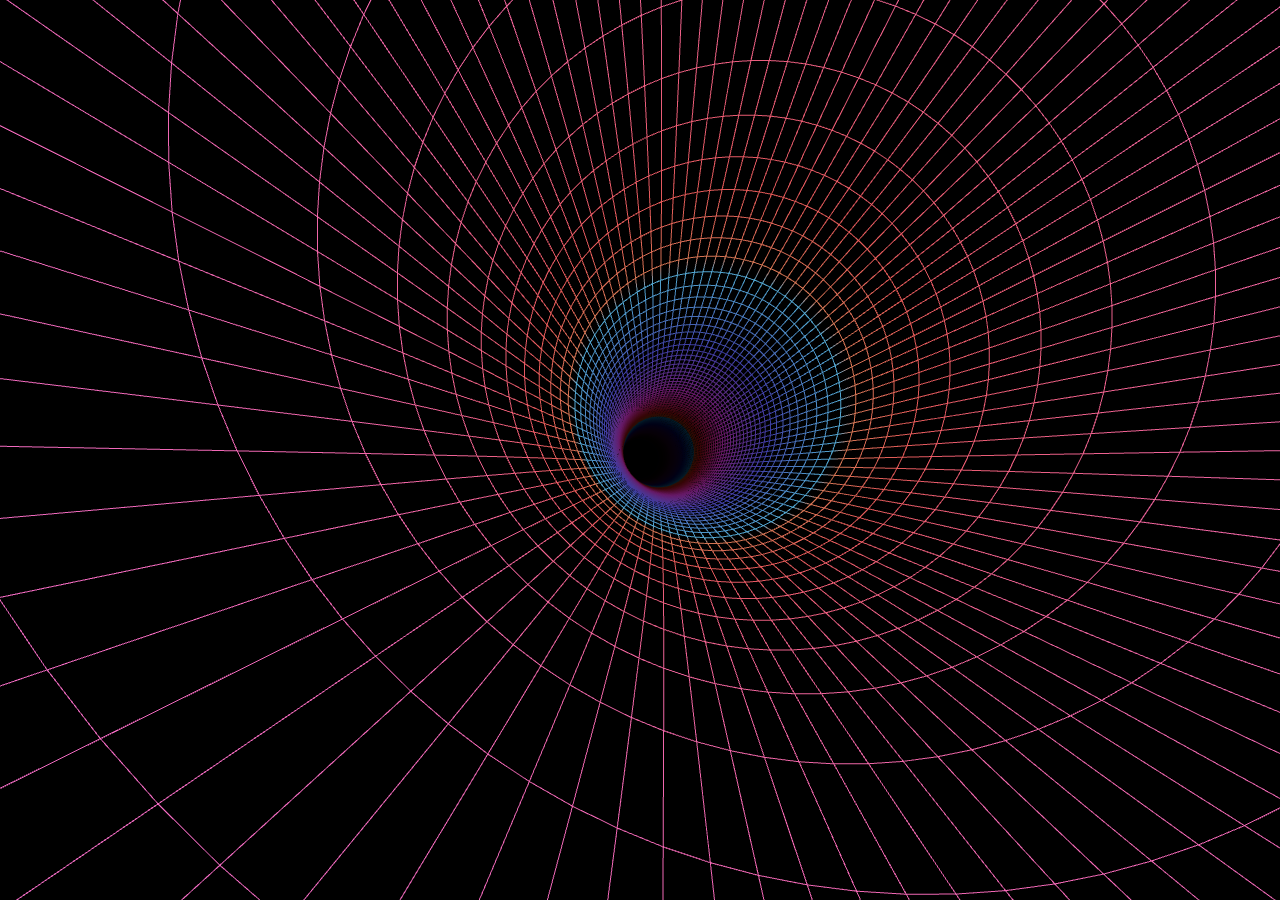
==== index.html @ 1f3a7235 "fix: camera stays centered in tube + tube becomes roller coaster Changes: - Camera stays at center (" ====
<!DOCTYPE html>
<html lang="pt-BR">
<head>
  <meta charset="UTF-8">
  <meta name="viewport" content="width=device-width, initial-scale=1.0">
  <title>Wormhole</title>
  <style>
    * { margin: 0; padding: 0; box-sizing: border-box; }
    html, body {
      width: 100%;
      height: 100%;
      background: #000;
      overflow: hidden;
    }
    canvas { display: block; }
  </style>
</head>
<body>
  <script src="three.min.js"></script>
  <script>
    const scene = new THREE.Scene();
    scene.fog = new THREE.FogExp2(0x000000, 0.015);

    const camera = new THREE.PerspectiveCamera(85, window.innerWidth / window.innerHeight, 0.1, 1000);
    const renderer = new THREE.WebGLRenderer({
      antialias: true,
      precision: 'highp',
      powerPreference: 'high-performance'
    });
    renderer.setPixelRatio(window.devicePixelRatio);
    renderer.setSize(window.innerWidth, window.innerHeight);
    renderer.setClearColor(0x000000);
    renderer.shadowMap.enabled = true;
    document.body.appendChild(renderer.domElement);

    // ---------- tunnel mesh with distortion ----------
    const RINGS = 140;
    const SEG = 96;
    const SPACING = 1.8;
    const RADIUS = 6.5;

    const positions = [];
    const colors = [];
    const originalPositions = [];
    const color = new THREE.Color();

    for (let i = 0; i < RINGS; i++) {
      const z = -i * SPACING;

      // Curvas sinuosas muito mais agressivas - tobogã real!
      const mainCurveX = Math.sin(i * 0.08) * 6 + Math.sin(i * 0.02) * 4;
      const mainCurveY = Math.cos(i * 0.06) * 5 + Math.sin(i * 0.03) * 4 + Math.cos(i * 0.01) * 3;

      // Loops - oscilações rápidas para criar efeito de looping
      const loopX = Math.sin(i * 0.15) * 2;
      const loopY = Math.cos(i * 0.12) * 2;

      for (let j = 0; j < SEG; j++) {
        const a = (j / SEG) * Math.PI * 2;
        const x = Math.cos(a) * RADIUS + mainCurveX + loopX;
        const y = Math.sin(a) * RADIUS + mainCurveY + loopY;
        positions.push(x, y, z);
        originalPositions.push(x, y, z);

        // Cores mais vibrantes e psicadélicas
        const t = i / RINGS;
        const hue = 0.5 + t * 0.4;
        const sat = 1.2;
        const light = 0.3 + (1 - t) * 0.5;
        color.setHSL(hue % 1, Math.min(1, sat), light);
        colors.push(color.r, color.g, color.b);
      }
    }

    const idx = [];
    for (let i = 0; i < RINGS; i++) {
      for (let j = 0; j < SEG; j++) {
        const cur = i * SEG + j;
        const nextJ = i * SEG + (j + 1) % SEG;
        idx.push(cur, nextJ);
        if (i < RINGS - 1) idx.push(cur, cur + SEG);
      }
    }

    const geo = new THREE.BufferGeometry();
    geo.setAttribute('position', new THREE.Float32BufferAttribute(positions, 3));
    geo.setAttribute('color', new THREE.Float32BufferAttribute(colors, 3));
    geo.setIndex(idx);

    const mat = new THREE.LineBasicMaterial({
      vertexColors: true,
      transparent: true,
      opacity: 0.95,
      linewidth: 1.5,
      fog: true
    });
    const tunnel = new THREE.LineSegments(geo, mat);
    scene.add(tunnel);

    // ---------- color wave + distortion animation ----------
    let colorWaveOffset = 0;
    let distortionAmount = 0;
    let targetDistortionAmount = 0;
    let lastMovementTime = Date.now();
    const DISTORTION_DECAY_DURATION = 500; // ms

    function updateTunnelEffects() {
      const pos_arr = geo.attributes.position.array;
      const colors_arr = geo.attributes.color.array;

      for (let i = 0; i < RINGS; i++) {
        const z = -i * SPACING;
        const depth = i / RINGS;

        // Onda de cor psicadélica
        const hueShift = (depth + colorWaveOffset * 0.5 + i * 0.02) % 1;

        // Distorção suave do túnel
        const distortionFreq = 4;
        const distortWave = Math.sin(i * 0.08 + distortionAmount * 2) * distortionAmount;

        for (let j = 0; j < SEG; j++) {
          const vertexIdx = (i * SEG + j) * 3;

          // Aplicar distorção à posição
          const angle = (j / SEG) * Math.PI * 2;
          const radiusScale = 1 + distortWave * Math.sin(angle * distortionFreq);

          const dx = Math.cos(angle) * RADIUS * radiusScale;
          const dy = Math.sin(angle) * RADIUS * radiusScale;

          // Atualizar posição com distorção
          pos_arr[vertexIdx] = dx + Math.sin(i * 0.03) * 4;
          pos_arr[vertexIdx + 1] = dy + Math.cos(i * 0.025) * 3;
          pos_arr[vertexIdx + 2] = z;

          // Cores psicadélicas dinâmicas
          const hue = (0.55 + hueShift * 0.5) % 1;
          const saturation = 1.0 + Math.sin(i * 0.1 + colorWaveOffset) * 0.2;
          const lightness = 0.25 + (1 - depth) * 0.55 + Math.sin(colorWaveOffset * 2) * 0.1;

          const c = new THREE.Color().setHSL(hue, Math.min(1, saturation), Math.min(1, lightness));
          colors_arr[vertexIdx] = c.r;
          colors_arr[vertexIdx + 1] = c.g;
          colors_arr[vertexIdx + 2] = c.b;
        }
      }
      geo.attributes.position.needsUpdate = true;
      geo.attributes.color.needsUpdate = true;
    }

    // ---------- touch/mouse input para distorção ----------
    let isInteracting = false;
    let lastInteractionTime = 0;

    function triggerDistortion(intensity = 0.8) {
      targetDistortionAmount = Math.min(1, intensity);
      lastMovementTime = Date.now();
    }

    // Mouse
    renderer.domElement.addEventListener('mousedown', () => {
      isInteracting = true;
      triggerDistortion(0.7);
    });

    renderer.domElement.addEventListener('mousemove', (e) => {
      if (!isInteracting) return;
      triggerDistortion(0.8);
    });

    renderer.domElement.addEventListener('mouseup', () => {
      isInteracting = false;
    });

    renderer.domElement.addEventListener('mouseleave', () => {
      isInteracting = false;
    });

    // Touch
    renderer.domElement.addEventListener('touchstart', (e) => {
      isInteracting = true;
      triggerDistortion(0.7);
    }, { passive: true });

    renderer.domElement.addEventListener('touchmove', (e) => {
      if (!isInteracting) return;
      triggerDistortion(0.8);
    }, { passive: true });

    renderer.domElement.addEventListener('touchend', () => {
      isInteracting = false;
    }, { passive: true });

    renderer.domElement.addEventListener('touchcancel', () => {
      isInteracting = false;
    }, { passive: true });

    // ---------- giroscópio ----------
    let gyroX = 0, gyroY = 0;
    const gyroSmoothing = 0.08;

    if (window.DeviceOrientationEvent) {
      window.addEventListener('deviceorientation', (e) => {
        const beta = e.beta || 0;
        const gamma = e.gamma || 0;

        gyroY = gyroY * (1 - gyroSmoothing) + (gamma / 5) * gyroSmoothing;
        gyroX = gyroX * (1 - gyroSmoothing) + (beta / 5) * gyroSmoothing;

        gyroX = Math.max(-8, Math.min(8, gyroX));
        gyroY = Math.max(-8, Math.min(8, gyroY));
      }, true);
    }

    window.addEventListener('resize', () => {
      camera.aspect = window.innerWidth / window.innerHeight;
      camera.updateProjectionMatrix();
      renderer.setSize(window.innerWidth, window.innerHeight);
    });

    // ---------- animation loop @ 60fps ----------
    const SPEED = 1.2; // velocidade rápida de voo (tobogã)

    function animate() {
      requestAnimationFrame(animate);

      // Câmera voa reto pelo túnel, mantendo posição central
      // com leve influência do giroscópio
      camera.position.x = gyroY * 0.3;
      camera.position.y = gyroX * 0.3;
      camera.position.z -= SPEED; // voa para frente rapidamente

      // Wrap da câmera quando passa pelo fim do túnel
      if (camera.position.z <= -RINGS * SPACING) {
        camera.position.z += RINGS * SPACING;
      }

      // Olhar para frente no túnel
      camera.lookAt(0, 0, camera.position.z - 15);

      // Rotação do túnel (acompanha o movimento)
      tunnel.rotation.z += 0.003;

      // Animação contínua de cores
      const baseWave = Math.sin(performance.now() * 0.0003) * 0.1;
      colorWaveOffset = baseWave;

      // Animação de distorção: interpolação suave para voltar ao normal
      const now = Date.now();
      const timeSinceMovement = now - lastMovementTime;

      if (timeSinceMovement < DISTORTION_DECAY_DURATION) {
        // Ainda está no período de decay - interpolar com easing cubic
        const progress = timeSinceMovement / DISTORTION_DECAY_DURATION;
        const easing = 1 - Math.pow(1 - progress, 3); // cubic ease-out
        distortionAmount = targetDistortionAmount * (1 - easing);
      } else {
        // Além do decay time - manter em 0
        distortionAmount = 0;
      }

      updateTunnelEffects();

      renderer.render(scene, camera);
    }

    animate();
  </script>
</body>
</html>
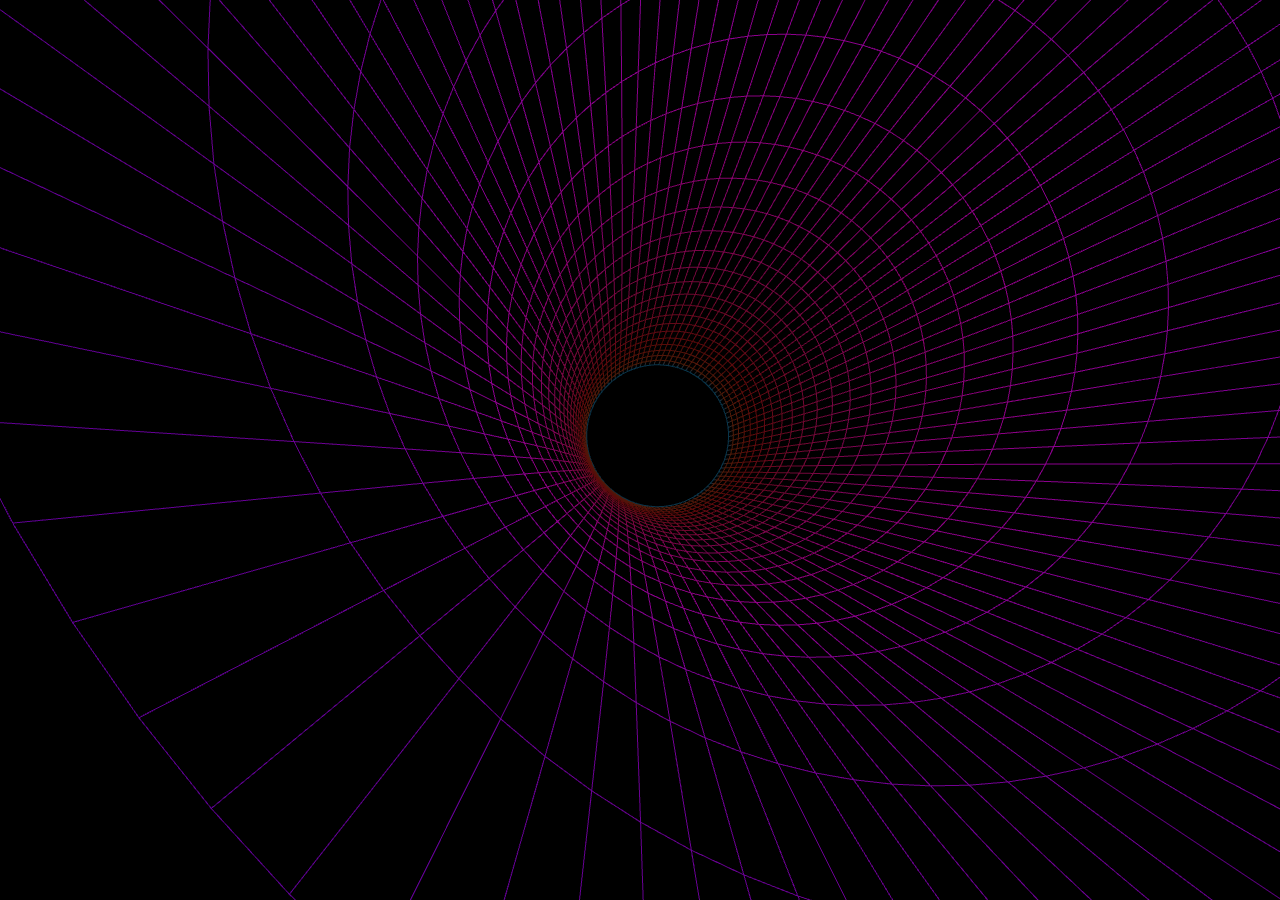
==== commit c03daa9a: "fix: seamless infinite tunnel with smooth wrapping - Increased RINGS from 140 to 300 for longer cont" ====
--- a/index.html
+++ b/index.html
@@ -34,7 +34,7 @@
     document.body.appendChild(renderer.domElement);
 
     // ---------- tunnel mesh with distortion ----------
-    const RINGS = 140;
+    const RINGS = 300; // aumentado para seamless
     const SEG = 96;
     const SPACING = 1.8;
     const RADIUS = 6.5;
@@ -221,6 +221,7 @@
 
     // ---------- animation loop @ 60fps ----------
     const SPEED = 1.2; // velocidade rápida de voo (tobogã)
+    let cameraZGlobal = 0; // posição global para tracking contínuo
 
     function animate() {
       requestAnimationFrame(animate);
@@ -229,12 +230,14 @@
       // com leve influência do giroscópio
       camera.position.x = gyroY * 0.3;
       camera.position.y = gyroX * 0.3;
-      camera.position.z -= SPEED; // voa para frente rapidamente
-
-      // Wrap da câmera quando passa pelo fim do túnel
-      if (camera.position.z <= -RINGS * SPACING) {
-        camera.position.z += RINGS * SPACING;
-      }
+
+      // Avançar continuamente
+      cameraZGlobal -= SPEED;
+
+      // Posição local da câmera dentro do túnel (wraps infinitamente)
+      const wrapDistance = RINGS * SPACING;
+      const localZ = ((cameraZGlobal % wrapDistance) + wrapDistance) % wrapDistance;
+      camera.position.z = -localZ;
 
       // Olhar para frente no túnel
       camera.lookAt(0, 0, camera.position.z - 15);
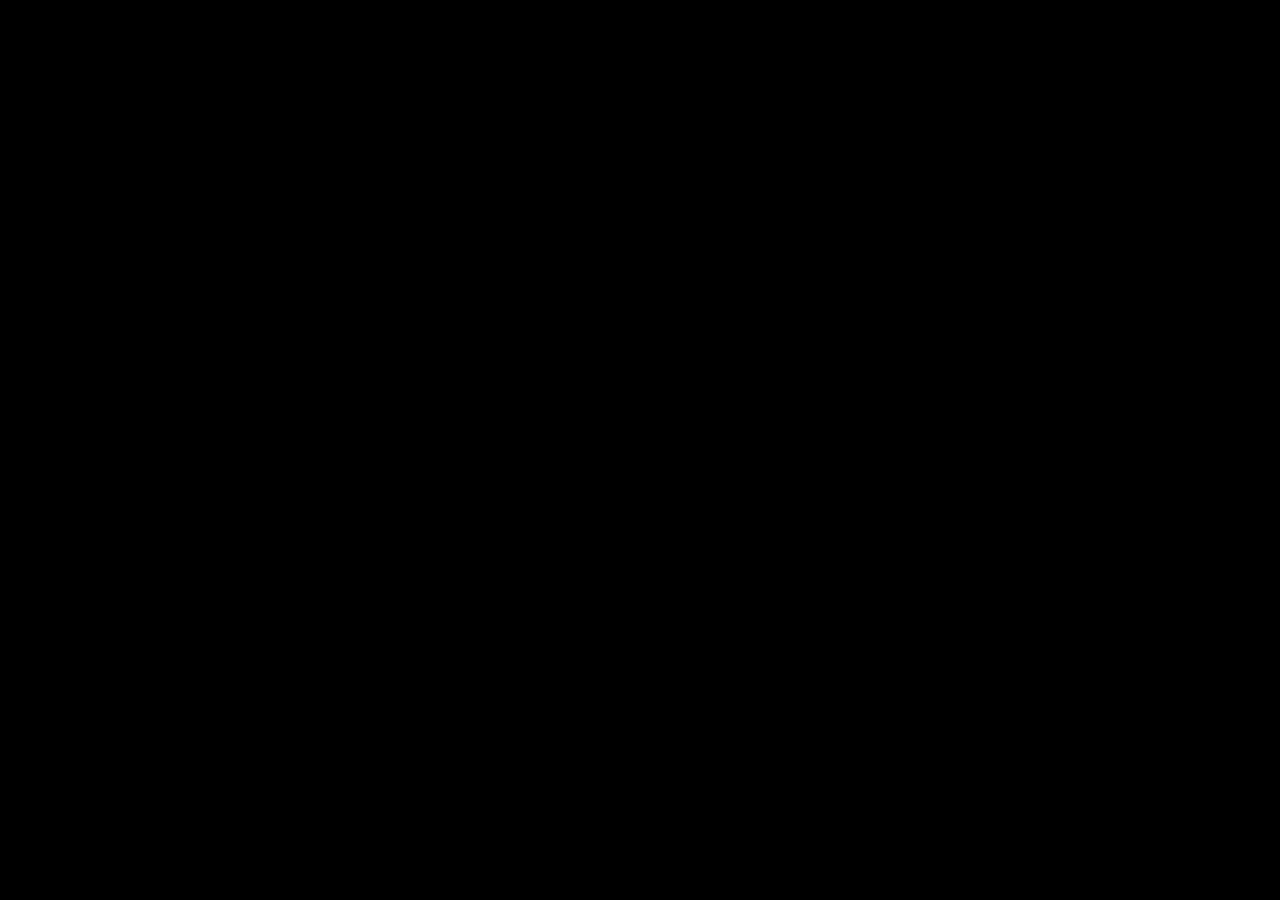
==== commit 70be2c90: "feat: infinite tunnel with sliding window geometry update - Replaced static geometry with dynamic sl" ====
--- a/index.html
+++ b/index.html
@@ -33,52 +33,60 @@
     renderer.shadowMap.enabled = true;
     document.body.appendChild(renderer.domElement);
 
-    // ---------- tunnel mesh with distortion ----------
-    const RINGS = 300; // aumentado para seamless
+    // ---------- tunnel mesh with sliding window ----------
+    const VISIBLE_RINGS = 100; // quantos anéis manter visíveis
     const SEG = 96;
     const SPACING = 1.8;
     const RADIUS = 6.5;
 
     const positions = [];
     const colors = [];
-    const originalPositions = [];
     const color = new THREE.Color();
 
-    for (let i = 0; i < RINGS; i++) {
-      const z = -i * SPACING;
-
-      // Curvas sinuosas muito mais agressivas - tobogã real!
-      const mainCurveX = Math.sin(i * 0.08) * 6 + Math.sin(i * 0.02) * 4;
-      const mainCurveY = Math.cos(i * 0.06) * 5 + Math.sin(i * 0.03) * 4 + Math.cos(i * 0.01) * 3;
-
-      // Loops - oscilações rápidas para criar efeito de looping
-      const loopX = Math.sin(i * 0.15) * 2;
-      const loopY = Math.cos(i * 0.12) * 2;
+    function generateRingGeometry(ringIndex) {
+      // Gera geometria de um anel específico da trajetória infinita
+      const z = ringIndex * SPACING; // sem negativo - será ajustado depois
+
+      const mainCurveX = Math.sin(ringIndex * 0.08) * 6 + Math.sin(ringIndex * 0.02) * 4;
+      const mainCurveY = Math.cos(ringIndex * 0.06) * 5 + Math.sin(ringIndex * 0.03) * 4 + Math.cos(ringIndex * 0.01) * 3;
+
+      const loopX = Math.sin(ringIndex * 0.15) * 2;
+      const loopY = Math.cos(ringIndex * 0.12) * 2;
+
+      const verts = [];
+      const cols = [];
 
       for (let j = 0; j < SEG; j++) {
         const a = (j / SEG) * Math.PI * 2;
         const x = Math.cos(a) * RADIUS + mainCurveX + loopX;
         const y = Math.sin(a) * RADIUS + mainCurveY + loopY;
-        positions.push(x, y, z);
-        originalPositions.push(x, y, z);
-
-        // Cores mais vibrantes e psicadélicas
-        const t = i / RINGS;
-        const hue = 0.5 + t * 0.4;
+        verts.push(x, y, z);
+
+        const hue = 0.5 + (ringIndex % 100) * 0.004;
         const sat = 1.2;
-        const light = 0.3 + (1 - t) * 0.5;
+        const light = 0.4;
         color.setHSL(hue % 1, Math.min(1, sat), light);
-        colors.push(color.r, color.g, color.b);
-      }
+        cols.push(color.r, color.g, color.b);
+      }
+
+      return { verts, cols };
+    }
+
+    // Gerar anéis iniciais
+    let ringStartIndex = 0;
+    for (let i = 0; i < VISIBLE_RINGS; i++) {
+      const ring = generateRingGeometry(i);
+      positions.push(...ring.verts);
+      colors.push(...ring.cols);
     }
 
     const idx = [];
-    for (let i = 0; i < RINGS; i++) {
+    for (let i = 0; i < VISIBLE_RINGS; i++) {
       for (let j = 0; j < SEG; j++) {
         const cur = i * SEG + j;
         const nextJ = i * SEG + (j + 1) % SEG;
         idx.push(cur, nextJ);
-        if (i < RINGS - 1) idx.push(cur, cur + SEG);
+        if (i < VISIBLE_RINGS - 1) idx.push(cur, cur + SEG);
       }
     }
 
@@ -221,7 +229,35 @@
 
     // ---------- animation loop @ 60fps ----------
     const SPEED = 1.2; // velocidade rápida de voo (tobogã)
-    let cameraZGlobal = 0; // posição global para tracking contínuo
+    const UPDATE_THRESHOLD = SPACING * 2; // atualizar a cada 2 anéis de distância
+    let cameraZAccum = 0; // acumulador de distância para atualização
+    let ringStartIndex = 0;
+
+    function updateTunnelGeometry() {
+      // Atualizar os vértices e cores da geometria sliding window
+      const positions_arr = geo.attributes.position.array;
+      const colors_arr = geo.attributes.color.array;
+
+      for (let i = 0; i < VISIBLE_RINGS; i++) {
+        const ring = generateRingGeometry(ringStartIndex + i);
+        const verts = ring.verts;
+        const cols = ring.cols;
+
+        for (let j = 0; j < SEG; j++) {
+          const vertexIdx = (i * SEG + j) * 3;
+          positions_arr[vertexIdx] = verts[j * 3];
+          positions_arr[vertexIdx + 1] = verts[j * 3 + 1];
+          positions_arr[vertexIdx + 2] = verts[j * 3 + 2] - cameraZAccum; // offset da câmera
+
+          colors_arr[vertexIdx] = cols[j * 3];
+          colors_arr[vertexIdx + 1] = cols[j * 3 + 1];
+          colors_arr[vertexIdx + 2] = cols[j * 3 + 2];
+        }
+      }
+
+      geo.attributes.position.needsUpdate = true;
+      geo.attributes.color.needsUpdate = true;
+    }
 
     function animate() {
       requestAnimationFrame(animate);
@@ -230,17 +266,21 @@
       // com leve influência do giroscópio
       camera.position.x = gyroY * 0.3;
       camera.position.y = gyroX * 0.3;
-
-      // Avançar continuamente
-      cameraZGlobal -= SPEED;
-
-      // Posição local da câmera dentro do túnel (wraps infinitamente)
-      const wrapDistance = RINGS * SPACING;
-      const localZ = ((cameraZGlobal % wrapDistance) + wrapDistance) % wrapDistance;
-      camera.position.z = -localZ;
+      camera.position.z = 0; // sempre no centro
+
+      // Avançar continuamente e acumular para atualização
+      cameraZAccum += SPEED;
+
+      // Atualizar geometria quando passar pelo threshold
+      if (cameraZAccum >= UPDATE_THRESHOLD) {
+        const ringsToAdvance = Math.floor(cameraZAccum / SPACING);
+        ringStartIndex += ringsToAdvance;
+        cameraZAccum -= ringsToAdvance * SPACING;
+        updateTunnelGeometry();
+      }
 
       // Olhar para frente no túnel
-      camera.lookAt(0, 0, camera.position.z - 15);
+      camera.lookAt(0, 0, -20);
 
       // Rotação do túnel (acompanha o movimento)
       tunnel.rotation.z += 0.003;
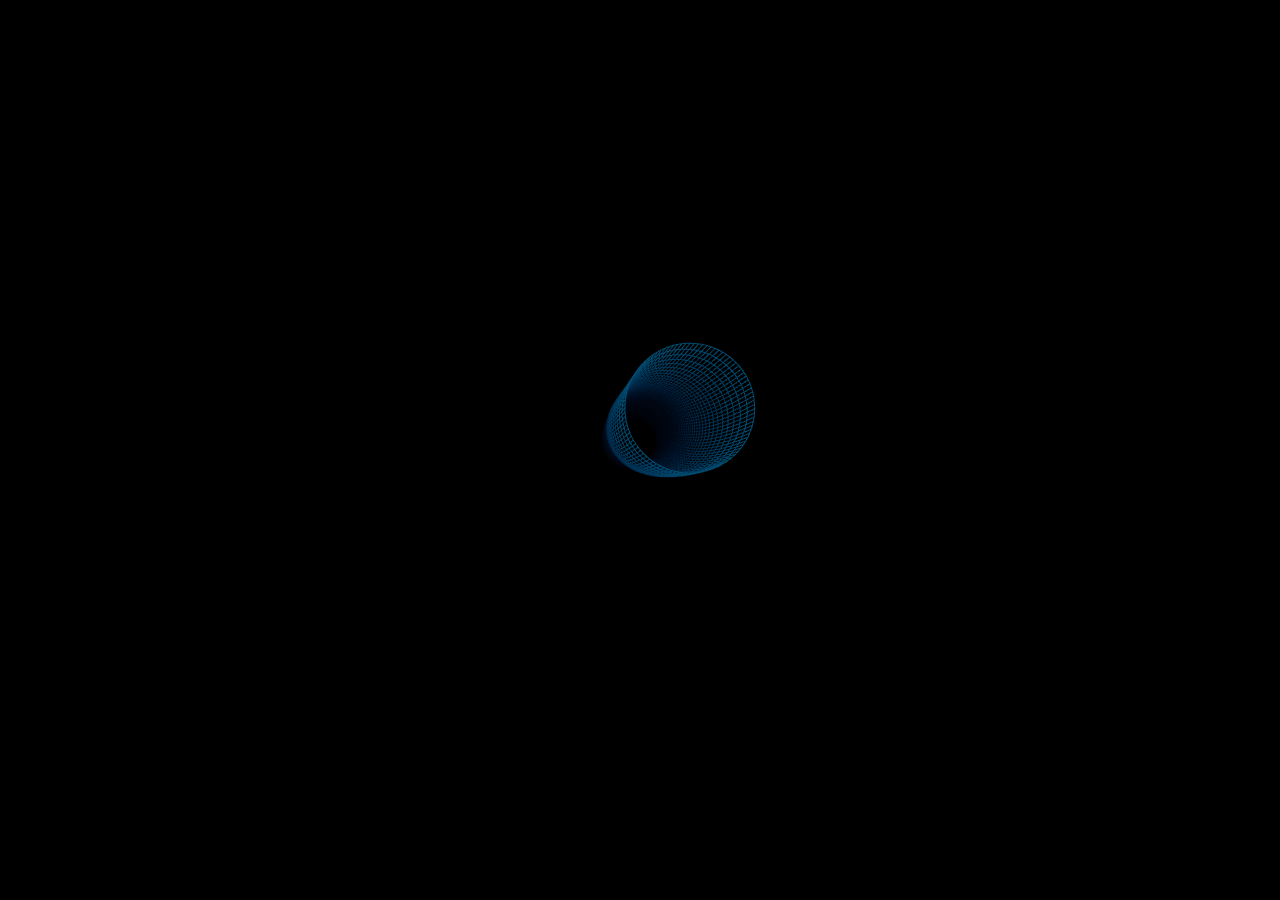
==== commit bbe1fc7b: "refactor: clean rewrite of sliding window tunnel system - Removed variable redeclaration bugs (ringS" ====
--- a/index.html
+++ b/index.html
@@ -22,19 +22,14 @@
     scene.fog = new THREE.FogExp2(0x000000, 0.015);
 
     const camera = new THREE.PerspectiveCamera(85, window.innerWidth / window.innerHeight, 0.1, 1000);
-    const renderer = new THREE.WebGLRenderer({
-      antialias: true,
-      precision: 'highp',
-      powerPreference: 'high-performance'
-    });
+    const renderer = new THREE.WebGLRenderer({ antialias: true, precision: 'highp', powerPreference: 'high-performance' });
     renderer.setPixelRatio(window.devicePixelRatio);
     renderer.setSize(window.innerWidth, window.innerHeight);
     renderer.setClearColor(0x000000);
-    renderer.shadowMap.enabled = true;
     document.body.appendChild(renderer.domElement);
 
-    // ---------- tunnel mesh with sliding window ----------
-    const VISIBLE_RINGS = 100; // quantos anéis manter visíveis
+    // ---------- tunnel parameters ----------
+    const VISIBLE_RINGS = 80;
     const SEG = 96;
     const SPACING = 1.8;
     const RADIUS = 6.5;
@@ -43,13 +38,10 @@
     const colors = [];
     const color = new THREE.Color();
 
-    function generateRingGeometry(ringIndex) {
-      // Gera geometria de um anel específico da trajetória infinita
-      const z = ringIndex * SPACING; // sem negativo - será ajustado depois
-
+    function generateRing(ringIndex) {
+      const z = -ringIndex * SPACING;
       const mainCurveX = Math.sin(ringIndex * 0.08) * 6 + Math.sin(ringIndex * 0.02) * 4;
       const mainCurveY = Math.cos(ringIndex * 0.06) * 5 + Math.sin(ringIndex * 0.03) * 4 + Math.cos(ringIndex * 0.01) * 3;
-
       const loopX = Math.sin(ringIndex * 0.15) * 2;
       const loopY = Math.cos(ringIndex * 0.12) * 2;
 
@@ -62,20 +54,16 @@
         const y = Math.sin(a) * RADIUS + mainCurveY + loopY;
         verts.push(x, y, z);
 
-        const hue = 0.5 + (ringIndex % 100) * 0.004;
-        const sat = 1.2;
-        const light = 0.4;
-        color.setHSL(hue % 1, Math.min(1, sat), light);
+        const hue = (0.5 + (ringIndex % 200) * 0.002) % 1;
+        color.setHSL(hue, 1.0, 0.4);
         cols.push(color.r, color.g, color.b);
       }
-
       return { verts, cols };
     }
 
-    // Gerar anéis iniciais
-    let ringStartIndex = 0;
+    // Gerar geometria inicial
     for (let i = 0; i < VISIBLE_RINGS; i++) {
-      const ring = generateRingGeometry(i);
+      const ring = generateRing(i);
       positions.push(...ring.verts);
       colors.push(...ring.cols);
     }
@@ -95,129 +83,86 @@
     geo.setAttribute('color', new THREE.Float32BufferAttribute(colors, 3));
     geo.setIndex(idx);
 
-    const mat = new THREE.LineBasicMaterial({
-      vertexColors: true,
-      transparent: true,
-      opacity: 0.95,
-      linewidth: 1.5,
-      fog: true
-    });
+    const mat = new THREE.LineBasicMaterial({ vertexColors: true, transparent: true, opacity: 0.95, fog: true });
     const tunnel = new THREE.LineSegments(geo, mat);
     scene.add(tunnel);
 
-    // ---------- color wave + distortion animation ----------
-    let colorWaveOffset = 0;
-    let distortionAmount = 0;
-    let targetDistortionAmount = 0;
-    let lastMovementTime = Date.now();
-    const DISTORTION_DECAY_DURATION = 500; // ms
-
-    function updateTunnelEffects() {
+    // ---------- sliding window system ----------
+    let ringOffset = 0;
+    let distanceAccum = 0;
+    const UPDATE_DISTANCE = SPACING * 3;
+
+    function updateGeometry() {
       const pos_arr = geo.attributes.position.array;
-      const colors_arr = geo.attributes.color.array;
-
-      for (let i = 0; i < RINGS; i++) {
-        const z = -i * SPACING;
-        const depth = i / RINGS;
-
-        // Onda de cor psicadélica
-        const hueShift = (depth + colorWaveOffset * 0.5 + i * 0.02) % 1;
-
-        // Distorção suave do túnel
-        const distortionFreq = 4;
-        const distortWave = Math.sin(i * 0.08 + distortionAmount * 2) * distortionAmount;
+      const col_arr = geo.attributes.color.array;
+
+      for (let i = 0; i < VISIBLE_RINGS; i++) {
+        const ring = generateRing(ringOffset + i);
+        const verts = ring.verts;
+        const cols = ring.cols;
 
         for (let j = 0; j < SEG; j++) {
-          const vertexIdx = (i * SEG + j) * 3;
-
-          // Aplicar distorção à posição
-          const angle = (j / SEG) * Math.PI * 2;
-          const radiusScale = 1 + distortWave * Math.sin(angle * distortionFreq);
-
-          const dx = Math.cos(angle) * RADIUS * radiusScale;
-          const dy = Math.sin(angle) * RADIUS * radiusScale;
-
-          // Atualizar posição com distorção
-          pos_arr[vertexIdx] = dx + Math.sin(i * 0.03) * 4;
-          pos_arr[vertexIdx + 1] = dy + Math.cos(i * 0.025) * 3;
-          pos_arr[vertexIdx + 2] = z;
-
-          // Cores psicadélicas dinâmicas
-          const hue = (0.55 + hueShift * 0.5) % 1;
-          const saturation = 1.0 + Math.sin(i * 0.1 + colorWaveOffset) * 0.2;
-          const lightness = 0.25 + (1 - depth) * 0.55 + Math.sin(colorWaveOffset * 2) * 0.1;
-
-          const c = new THREE.Color().setHSL(hue, Math.min(1, saturation), Math.min(1, lightness));
-          colors_arr[vertexIdx] = c.r;
-          colors_arr[vertexIdx + 1] = c.g;
-          colors_arr[vertexIdx + 2] = c.b;
+          const idx = (i * SEG + j) * 3;
+          pos_arr[idx] = verts[j * 3];
+          pos_arr[idx + 1] = verts[j * 3 + 1];
+          pos_arr[idx + 2] = verts[j * 3 + 2] - distanceAccum;
+
+          col_arr[idx] = cols[j * 3];
+          col_arr[idx + 1] = cols[j * 3 + 1];
+          col_arr[idx + 2] = cols[j * 3 + 2];
         }
       }
+
       geo.attributes.position.needsUpdate = true;
       geo.attributes.color.needsUpdate = true;
     }
 
-    // ---------- touch/mouse input para distorção ----------
-    let isInteracting = false;
-    let lastInteractionTime = 0;
-
-    function triggerDistortion(intensity = 0.8) {
-      targetDistortionAmount = Math.min(1, intensity);
-      lastMovementTime = Date.now();
-    }
-
-    // Mouse
-    renderer.domElement.addEventListener('mousedown', () => {
-      isInteracting = true;
-      triggerDistortion(0.7);
-    });
-
-    renderer.domElement.addEventListener('mousemove', (e) => {
-      if (!isInteracting) return;
-      triggerDistortion(0.8);
-    });
-
-    renderer.domElement.addEventListener('mouseup', () => {
-      isInteracting = false;
-    });
-
-    renderer.domElement.addEventListener('mouseleave', () => {
-      isInteracting = false;
-    });
-
-    // Touch
-    renderer.domElement.addEventListener('touchstart', (e) => {
-      isInteracting = true;
-      triggerDistortion(0.7);
-    }, { passive: true });
-
-    renderer.domElement.addEventListener('touchmove', (e) => {
-      if (!isInteracting) return;
-      triggerDistortion(0.8);
-    }, { passive: true });
-
-    renderer.domElement.addEventListener('touchend', () => {
-      isInteracting = false;
-    }, { passive: true });
-
-    renderer.domElement.addEventListener('touchcancel', () => {
-      isInteracting = false;
-    }, { passive: true });
-
-    // ---------- giroscópio ----------
+    // ---------- distortion ----------
+    let distortionAmount = 0;
+    let targetDistortion = 0;
+    let lastDistortionTime = 0;
+    const DISTORTION_DURATION = 500;
+
+    function applyDistortion() {
+      const pos_arr = geo.attributes.position.array;
+
+      for (let i = 0; i < VISIBLE_RINGS; i++) {
+        const distortWave = Math.sin(i * 0.08 + distortionAmount * 2) * distortionAmount;
+
+        for (let j = 0; j < SEG; j++) {
+          const angle = (j / SEG) * Math.PI * 2;
+          const radiusScale = 1 + distortWave * Math.sin(angle * 4);
+
+          const ring = generateRing(ringOffset + i);
+          const baseX = ring.verts[j * 3];
+          const baseY = ring.verts[j * 3 + 1];
+          const baseZ = ring.verts[j * 3 + 2] - distanceAccum;
+
+          const distX = Math.cos(angle) * RADIUS * (radiusScale - 1);
+          const distY = Math.sin(angle) * RADIUS * (radiusScale - 1);
+
+          const idx = (i * SEG + j) * 3;
+          pos_arr[idx] = baseX + distX;
+          pos_arr[idx + 1] = baseY + distY;
+          pos_arr[idx + 2] = baseZ;
+        }
+      }
+
+      geo.attributes.position.needsUpdate = true;
+    }
+
+    // ---------- input ----------
+    renderer.domElement.addEventListener('mousedown', () => { targetDistortion = 0.7; lastDistortionTime = Date.now(); });
+    renderer.domElement.addEventListener('mousemove', (e) => { if (e.buttons) { targetDistortion = 0.8; lastDistortionTime = Date.now(); } });
+    renderer.domElement.addEventListener('touchstart', () => { targetDistortion = 0.7; lastDistortionTime = Date.now(); }, { passive: true });
+    renderer.domElement.addEventListener('touchmove', () => { targetDistortion = 0.8; lastDistortionTime = Date.now(); }, { passive: true });
+
+    // ---------- gyroscope ----------
     let gyroX = 0, gyroY = 0;
-    const gyroSmoothing = 0.08;
-
     if (window.DeviceOrientationEvent) {
       window.addEventListener('deviceorientation', (e) => {
-        const beta = e.beta || 0;
-        const gamma = e.gamma || 0;
-
-        gyroY = gyroY * (1 - gyroSmoothing) + (gamma / 5) * gyroSmoothing;
-        gyroX = gyroX * (1 - gyroSmoothing) + (beta / 5) * gyroSmoothing;
-
-        gyroX = Math.max(-8, Math.min(8, gyroX));
-        gyroY = Math.max(-8, Math.min(8, gyroY));
+        gyroY = gyroY * 0.92 + (e.gamma || 0) / 5 * 0.08;
+        gyroX = gyroX * 0.92 + (e.beta || 0) / 5 * 0.08;
       }, true);
     }
 
@@ -227,83 +172,44 @@
       renderer.setSize(window.innerWidth, window.innerHeight);
     });
 
-    // ---------- animation loop @ 60fps ----------
-    const SPEED = 1.2; // velocidade rápida de voo (tobogã)
-    const UPDATE_THRESHOLD = SPACING * 2; // atualizar a cada 2 anéis de distância
-    let cameraZAccum = 0; // acumulador de distância para atualização
-    let ringStartIndex = 0;
-
-    function updateTunnelGeometry() {
-      // Atualizar os vértices e cores da geometria sliding window
-      const positions_arr = geo.attributes.position.array;
-      const colors_arr = geo.attributes.color.array;
-
-      for (let i = 0; i < VISIBLE_RINGS; i++) {
-        const ring = generateRingGeometry(ringStartIndex + i);
-        const verts = ring.verts;
-        const cols = ring.cols;
-
-        for (let j = 0; j < SEG; j++) {
-          const vertexIdx = (i * SEG + j) * 3;
-          positions_arr[vertexIdx] = verts[j * 3];
-          positions_arr[vertexIdx + 1] = verts[j * 3 + 1];
-          positions_arr[vertexIdx + 2] = verts[j * 3 + 2] - cameraZAccum; // offset da câmera
-
-          colors_arr[vertexIdx] = cols[j * 3];
-          colors_arr[vertexIdx + 1] = cols[j * 3 + 1];
-          colors_arr[vertexIdx + 2] = cols[j * 3 + 2];
-        }
-      }
-
-      geo.attributes.position.needsUpdate = true;
-      geo.attributes.color.needsUpdate = true;
-    }
+    // ---------- animation ----------
+    const SPEED = 1.2;
 
     function animate() {
       requestAnimationFrame(animate);
 
-      // Câmera voa reto pelo túnel, mantendo posição central
-      // com leve influência do giroscópio
+      // Movimento
+      distanceAccum += SPEED;
+
+      if (distanceAccum >= UPDATE_DISTANCE) {
+        const advance = Math.floor(distanceAccum / SPACING);
+        ringOffset += advance;
+        distanceAccum -= advance * SPACING;
+        updateGeometry();
+      }
+
+      // Câmera
       camera.position.x = gyroY * 0.3;
       camera.position.y = gyroX * 0.3;
-      camera.position.z = 0; // sempre no centro
-
-      // Avançar continuamente e acumular para atualização
-      cameraZAccum += SPEED;
-
-      // Atualizar geometria quando passar pelo threshold
-      if (cameraZAccum >= UPDATE_THRESHOLD) {
-        const ringsToAdvance = Math.floor(cameraZAccum / SPACING);
-        ringStartIndex += ringsToAdvance;
-        cameraZAccum -= ringsToAdvance * SPACING;
-        updateTunnelGeometry();
-      }
-
-      // Olhar para frente no túnel
+      camera.position.z = 0;
       camera.lookAt(0, 0, -20);
 
-      // Rotação do túnel (acompanha o movimento)
+      // Distorção
+      const now = Date.now();
+      const timeSince = now - lastDistortionTime;
+
+      if (timeSince < DISTORTION_DURATION) {
+        const progress = timeSince / DISTORTION_DURATION;
+        const easing = 1 - Math.pow(1 - progress, 3);
+        distortionAmount = targetDistortion * (1 - easing);
+        applyDistortion();
+      } else {
+        distortionAmount = 0;
+      }
+
+      // Cores e rotação
+      const baseWave = Math.sin(Date.now() * 0.0003) * 0.1;
       tunnel.rotation.z += 0.003;
-
-      // Animação contínua de cores
-      const baseWave = Math.sin(performance.now() * 0.0003) * 0.1;
-      colorWaveOffset = baseWave;
-
-      // Animação de distorção: interpolação suave para voltar ao normal
-      const now = Date.now();
-      const timeSinceMovement = now - lastMovementTime;
-
-      if (timeSinceMovement < DISTORTION_DECAY_DURATION) {
-        // Ainda está no período de decay - interpolar com easing cubic
-        const progress = timeSinceMovement / DISTORTION_DECAY_DURATION;
-        const easing = 1 - Math.pow(1 - progress, 3); // cubic ease-out
-        distortionAmount = targetDistortionAmount * (1 - easing);
-      } else {
-        // Além do decay time - manter em 0
-        distortionAmount = 0;
-      }
-
-      updateTunnelEffects();
 
       renderer.render(scene, camera);
     }
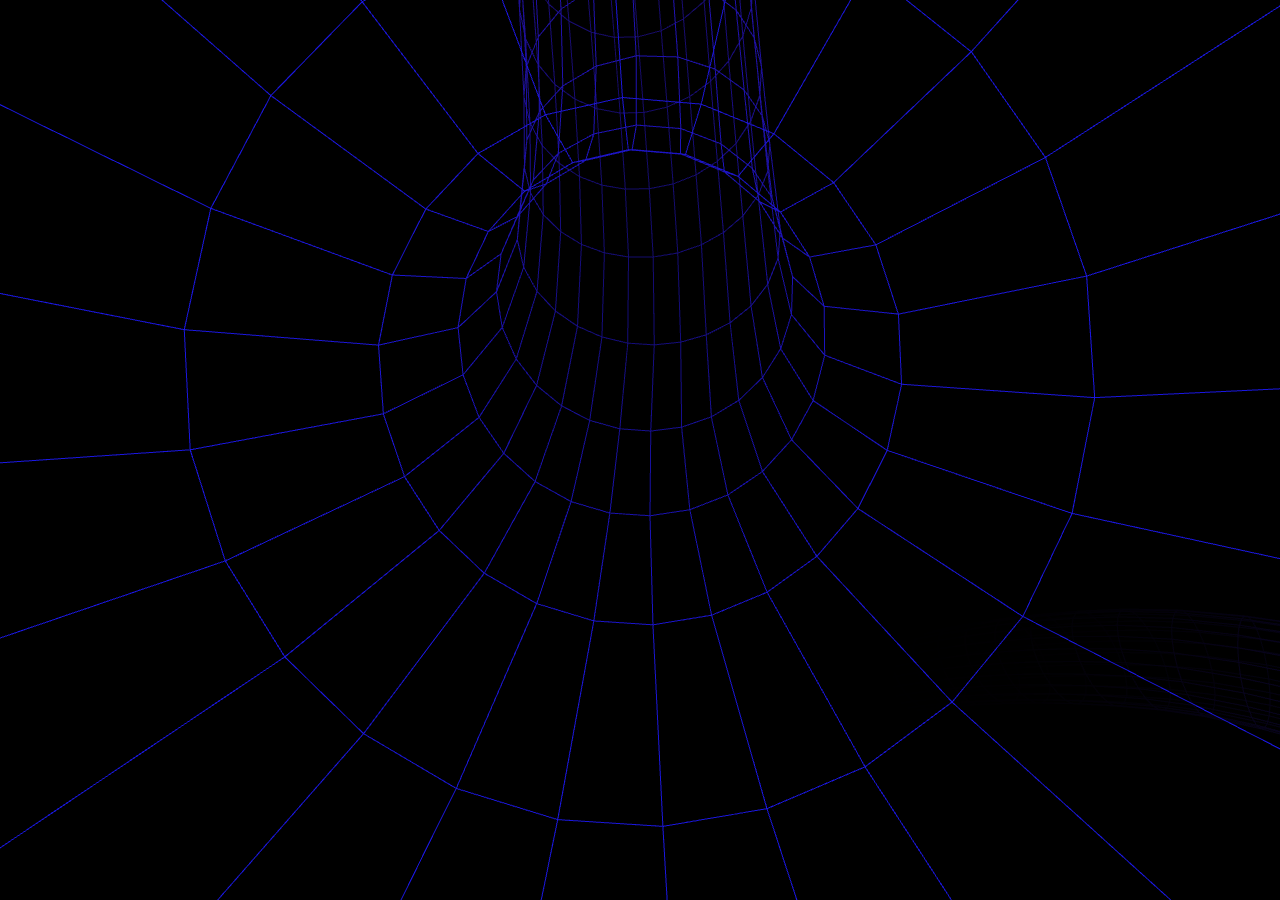
==== commit 8f44cab7: "Fix tunnel: fly through closed sinuous curve for seamless infinite loop - Rebuild tunnel around a cl" ====
--- a/index.html
+++ b/index.html
@@ -19,62 +19,73 @@
   <script src="three.min.js"></script>
   <script>
     const scene = new THREE.Scene();
-    scene.fog = new THREE.FogExp2(0x000000, 0.015);
+    // Fog hides the far end of the loop so the tunnel reads as infinite depth.
+    scene.fog = new THREE.FogExp2(0x000000, 0.045);
 
-    const camera = new THREE.PerspectiveCamera(85, window.innerWidth / window.innerHeight, 0.1, 1000);
-    const renderer = new THREE.WebGLRenderer({ antialias: true, precision: 'highp', powerPreference: 'high-performance' });
-    renderer.setPixelRatio(window.devicePixelRatio);
+    const camera = new THREE.PerspectiveCamera(90, window.innerWidth / window.innerHeight, 0.1, 1000);
+    const BASE_FOV = 90;
+
+    const renderer = new THREE.WebGLRenderer({ antialias: true, powerPreference: 'high-performance' });
+    renderer.setPixelRatio(Math.min(window.devicePixelRatio, 2));
     renderer.setSize(window.innerWidth, window.innerHeight);
     renderer.setClearColor(0x000000);
     document.body.appendChild(renderer.domElement);
 
-    // ---------- tunnel parameters ----------
-    const VISIBLE_RINGS = 80;
-    const SEG = 96;
-    const SPACING = 1.8;
-    const RADIUS = 6.5;
+    // ---------- tunnel path (closed loop = truly infinite, never restarts) ----------
+    // Big, highly displaced control points -> very sinuous, sharply curving centreline.
+    const CTRL_POINTS = 28;
+    const pathPoints = [];
+    for (let i = 0; i < CTRL_POINTS; i++) {
+      const a = (i / CTRL_POINTS) * Math.PI * 2;
+      const x = Math.cos(a) * 90 + Math.sin(a * 3) * 55 + Math.cos(a * 6) * 30;
+      const y = Math.sin(a) * 90 + Math.cos(a * 4) * 55 + Math.sin(a * 7) * 30;
+      const z = Math.sin(a * 2) * 80 + Math.cos(a * 5) * 45 + Math.sin(a * 9) * 22;
+      pathPoints.push(new THREE.Vector3(x, y, z));
+    }
 
+    // closed=true makes the loop seamless; tension 0.5 keeps the turns tight and winding.
+    const curve = new THREE.CatmullRomCurve3(pathPoints, true, 'catmullrom', 0.5);
+    const CURVE_LENGTH = curve.getLength();
+
+    // ---------- tube geometry built as clean rings + rails ----------
+    const TUBULAR = 700;   // rings along the length
+    const RADIAL = 24;     // segments around each ring
+    const TUBE_RADIUS = 4.0;
+
+    const frames = curve.computeFrenetFrames(TUBULAR, true);
     const positions = [];
     const colors = [];
     const color = new THREE.Color();
 
-    function generateRing(ringIndex) {
-      const z = -ringIndex * SPACING;
-      const mainCurveX = Math.sin(ringIndex * 0.08) * 6 + Math.sin(ringIndex * 0.02) * 4;
-      const mainCurveY = Math.cos(ringIndex * 0.06) * 5 + Math.sin(ringIndex * 0.03) * 4 + Math.cos(ringIndex * 0.01) * 3;
-      const loopX = Math.sin(ringIndex * 0.15) * 2;
-      const loopY = Math.cos(ringIndex * 0.12) * 2;
+    const P = new THREE.Vector3();
+    for (let i = 0; i <= TUBULAR; i++) {
+      const u = i / TUBULAR;
+      curve.getPointAt(u % 1, P);
+      const N = frames.normals[i % TUBULAR];
+      const B = frames.binormals[i % TUBULAR];
 
-      const verts = [];
-      const cols = [];
+      // colour band sweeping along the tunnel (cyan / magenta / violet range)
+      const hue = (0.55 + u * 1.5) % 1;
+      color.setHSL(hue, 1.0, 0.55);
 
-      for (let j = 0; j < SEG; j++) {
-        const a = (j / SEG) * Math.PI * 2;
-        const x = Math.cos(a) * RADIUS + mainCurveX + loopX;
-        const y = Math.sin(a) * RADIUS + mainCurveY + loopY;
-        verts.push(x, y, z);
-
-        const hue = (0.5 + (ringIndex % 200) * 0.002) % 1;
-        color.setHSL(hue, 1.0, 0.4);
-        cols.push(color.r, color.g, color.b);
+      for (let j = 0; j < RADIAL; j++) {
+        const v = (j / RADIAL) * Math.PI * 2;
+        const cx = Math.cos(v), sy = Math.sin(v);
+        const x = P.x + TUBE_RADIUS * (cx * N.x + sy * B.x);
+        const y = P.y + TUBE_RADIUS * (cx * N.y + sy * B.y);
+        const z = P.z + TUBE_RADIUS * (cx * N.z + sy * B.z);
+        positions.push(x, y, z);
+        colors.push(color.r, color.g, color.b);
       }
-      return { verts, cols };
-    }
-
-    // Gerar geometria inicial
-    for (let i = 0; i < VISIBLE_RINGS; i++) {
-      const ring = generateRing(i);
-      positions.push(...ring.verts);
-      colors.push(...ring.cols);
     }
 
     const idx = [];
-    for (let i = 0; i < VISIBLE_RINGS; i++) {
-      for (let j = 0; j < SEG; j++) {
-        const cur = i * SEG + j;
-        const nextJ = i * SEG + (j + 1) % SEG;
-        idx.push(cur, nextJ);
-        if (i < VISIBLE_RINGS - 1) idx.push(cur, cur + SEG);
+    for (let i = 0; i <= TUBULAR; i++) {
+      for (let j = 0; j < RADIAL; j++) {
+        const cur = i * RADIAL + j;
+        const nextJ = i * RADIAL + (j + 1) % RADIAL;
+        idx.push(cur, nextJ);                       // radial ring
+        if (i < TUBULAR) idx.push(cur, cur + RADIAL); // longitudinal rail
       }
     }
 
@@ -83,79 +94,30 @@
     geo.setAttribute('color', new THREE.Float32BufferAttribute(colors, 3));
     geo.setIndex(idx);
 
-    const mat = new THREE.LineBasicMaterial({ vertexColors: true, transparent: true, opacity: 0.95, fog: true });
+    const mat = new THREE.LineBasicMaterial({ vertexColors: true, transparent: true, opacity: 0.9, fog: true });
     const tunnel = new THREE.LineSegments(geo, mat);
     scene.add(tunnel);
 
-    // ---------- sliding window system ----------
-    let ringOffset = 0;
-    let distanceAccum = 0;
-    const UPDATE_DISTANCE = SPACING * 3;
+    // ---------- camera travel along the curve ----------
+    let travel = 0;                 // 0..1 position along the closed loop
+    const MOVE_SPEED = 5;           // world units per frame
+    const tStep = MOVE_SPEED / CURVE_LENGTH;
 
-    function updateGeometry() {
-      const pos_arr = geo.attributes.position.array;
-      const col_arr = geo.attributes.color.array;
+    const camPos = new THREE.Vector3();
+    const lookPos = new THREE.Vector3();
+    const tangent = new THREE.Vector3();
 
-      for (let i = 0; i < VISIBLE_RINGS; i++) {
-        const ring = generateRing(ringOffset + i);
-        const verts = ring.verts;
-        const cols = ring.cols;
+    // ---------- interactive distortion (camera-side, cheap) ----------
+    let distortion = 0;             // current 0..1
+    let targetDistortion = 0;
+    let lastInput = -10000;
+    const DISTORTION_DURATION = 600;
 
-        for (let j = 0; j < SEG; j++) {
-          const idx = (i * SEG + j) * 3;
-          pos_arr[idx] = verts[j * 3];
-          pos_arr[idx + 1] = verts[j * 3 + 1];
-          pos_arr[idx + 2] = verts[j * 3 + 2] - distanceAccum;
-
-          col_arr[idx] = cols[j * 3];
-          col_arr[idx + 1] = cols[j * 3 + 1];
-          col_arr[idx + 2] = cols[j * 3 + 2];
-        }
-      }
-
-      geo.attributes.position.needsUpdate = true;
-      geo.attributes.color.needsUpdate = true;
-    }
-
-    // ---------- distortion ----------
-    let distortionAmount = 0;
-    let targetDistortion = 0;
-    let lastDistortionTime = 0;
-    const DISTORTION_DURATION = 500;
-
-    function applyDistortion() {
-      const pos_arr = geo.attributes.position.array;
-
-      for (let i = 0; i < VISIBLE_RINGS; i++) {
-        const distortWave = Math.sin(i * 0.08 + distortionAmount * 2) * distortionAmount;
-
-        for (let j = 0; j < SEG; j++) {
-          const angle = (j / SEG) * Math.PI * 2;
-          const radiusScale = 1 + distortWave * Math.sin(angle * 4);
-
-          const ring = generateRing(ringOffset + i);
-          const baseX = ring.verts[j * 3];
-          const baseY = ring.verts[j * 3 + 1];
-          const baseZ = ring.verts[j * 3 + 2] - distanceAccum;
-
-          const distX = Math.cos(angle) * RADIUS * (radiusScale - 1);
-          const distY = Math.sin(angle) * RADIUS * (radiusScale - 1);
-
-          const idx = (i * SEG + j) * 3;
-          pos_arr[idx] = baseX + distX;
-          pos_arr[idx + 1] = baseY + distY;
-          pos_arr[idx + 2] = baseZ;
-        }
-      }
-
-      geo.attributes.position.needsUpdate = true;
-    }
-
-    // ---------- input ----------
-    renderer.domElement.addEventListener('mousedown', () => { targetDistortion = 0.7; lastDistortionTime = Date.now(); });
-    renderer.domElement.addEventListener('mousemove', (e) => { if (e.buttons) { targetDistortion = 0.8; lastDistortionTime = Date.now(); } });
-    renderer.domElement.addEventListener('touchstart', () => { targetDistortion = 0.7; lastDistortionTime = Date.now(); }, { passive: true });
-    renderer.domElement.addEventListener('touchmove', () => { targetDistortion = 0.8; lastDistortionTime = Date.now(); }, { passive: true });
+    function pulse(strength) { targetDistortion = strength; lastInput = Date.now(); }
+    renderer.domElement.addEventListener('mousedown', () => pulse(0.8));
+    renderer.domElement.addEventListener('mousemove', (e) => { if (e.buttons) pulse(0.9); });
+    renderer.domElement.addEventListener('touchstart', () => pulse(0.8), { passive: true });
+    renderer.domElement.addEventListener('touchmove', () => pulse(0.9), { passive: true });
 
     // ---------- gyroscope ----------
     let gyroX = 0, gyroY = 0;
@@ -173,43 +135,43 @@
     });
 
     // ---------- animation ----------
-    const SPEED = 1.2;
+    let roll = 0;
 
     function animate() {
       requestAnimationFrame(animate);
 
-      // Movimento
-      distanceAccum += SPEED;
+      // advance, wrapping around the closed loop -> never ends, never restarts visibly
+      travel = (travel + tStep) % 1;
 
-      if (distanceAccum >= UPDATE_DISTANCE) {
-        const advance = Math.floor(distanceAccum / SPACING);
-        ringOffset += advance;
-        distanceAccum -= advance * SPACING;
-        updateGeometry();
+      // place camera on the centreline, looking a little further down the path
+      curve.getPointAt(travel, camPos);
+      curve.getTangentAt(travel, tangent);
+      lookPos.copy(camPos).add(tangent);
+
+      // distortion easing
+      const since = Date.now() - lastInput;
+      if (since < DISTORTION_DURATION) {
+        const progress = since / DISTORTION_DURATION;
+        const easing = 1 - Math.pow(1 - progress, 3);
+        distortion = targetDistortion * (1 - easing);
+      } else {
+        distortion = 0;
       }
 
-      // Câmera
-      camera.position.x = gyroY * 0.3;
-      camera.position.y = gyroX * 0.3;
-      camera.position.z = 0;
-      camera.lookAt(0, 0, -20);
+      camera.position.copy(camPos);
+      camera.lookAt(lookPos);
 
-      // Distorção
-      const now = Date.now();
-      const timeSince = now - lastDistortionTime;
+      // barrel-roll spin + extra spin while distorting
+      roll += 0.004 + distortion * 0.05;
+      camera.rotateZ(roll);
 
-      if (timeSince < DISTORTION_DURATION) {
-        const progress = timeSince / DISTORTION_DURATION;
-        const easing = 1 - Math.pow(1 - progress, 3);
-        distortionAmount = targetDistortion * (1 - easing);
-        applyDistortion();
-      } else {
-        distortionAmount = 0;
-      }
+      // lateral pan from gyroscope (in camera-local space)
+      camera.translateX(gyroY * 0.4);
+      camera.translateY(gyroX * 0.4);
 
-      // Cores e rotação
-      const baseWave = Math.sin(Date.now() * 0.0003) * 0.1;
-      tunnel.rotation.z += 0.003;
+      // FOV punch + speed-wobble on interaction
+      camera.fov = BASE_FOV + Math.sin(Date.now() * 0.02) * distortion * 12;
+      camera.updateProjectionMatrix();
 
       renderer.render(scene, camera);
     }
@@ -217,4 +179,4 @@
     animate();
   </script>
 </body>
-</html>+</html>
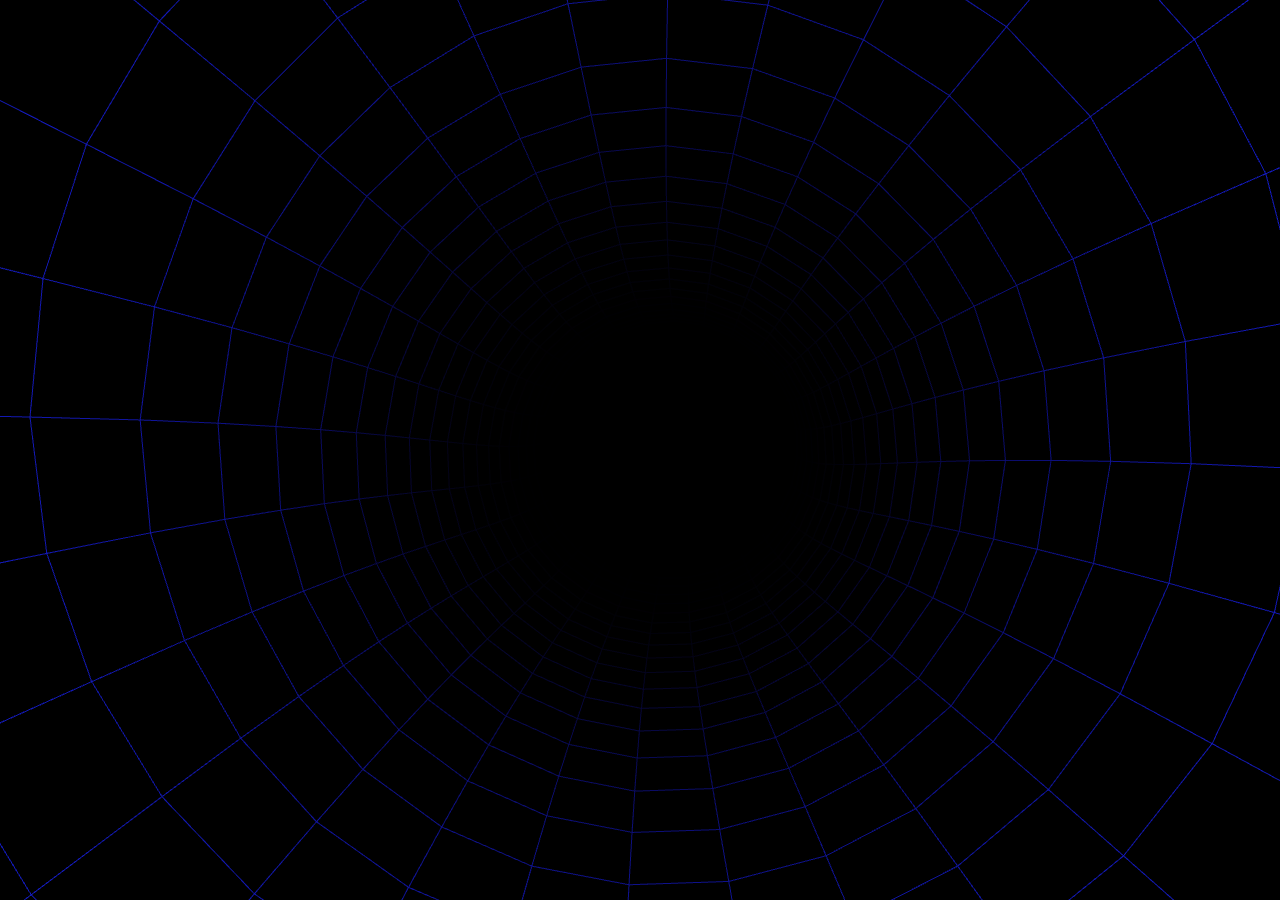
==== commit 401744f2: "Fix tunnel folding back on itself / floating fragments The previous path was wound too tightly relat" ====
--- a/index.html
+++ b/index.html
@@ -19,8 +19,9 @@
   <script src="three.min.js"></script>
   <script>
     const scene = new THREE.Scene();
-    // Fog hides the far end of the loop so the tunnel reads as infinite depth.
-    scene.fog = new THREE.FogExp2(0x000000, 0.045);
+    // Fog hides the far folds of the loop so you only ever see the continuous
+    // corridor ahead -> reads as endless depth, no detached pieces floating.
+    scene.fog = new THREE.FogExp2(0x000000, 0.05);
 
     const camera = new THREE.PerspectiveCamera(90, window.innerWidth / window.innerHeight, 0.1, 1000);
     const BASE_FOV = 90;
@@ -32,14 +33,18 @@
     document.body.appendChild(renderer.domElement);
 
     // ---------- tunnel path (closed loop = truly infinite, never restarts) ----------
-    // Big, highly displaced control points -> very sinuous, sharply curving centreline.
-    const CTRL_POINTS = 28;
+    // Large-scale winding loop: a wide base ring (R0) so the tunnel never folds
+    // back onto itself within view distance, plus strong sine terms for very
+    // sinuous, sharply curving turns. Tuned so the nearest non-local fold sits
+    // ~85 units away -> hidden by fog, leaving only the continuous corridor ahead.
+    const CTRL_POINTS = 40;
+    const R0 = 340;
     const pathPoints = [];
     for (let i = 0; i < CTRL_POINTS; i++) {
       const a = (i / CTRL_POINTS) * Math.PI * 2;
-      const x = Math.cos(a) * 90 + Math.sin(a * 3) * 55 + Math.cos(a * 6) * 30;
-      const y = Math.sin(a) * 90 + Math.cos(a * 4) * 55 + Math.sin(a * 7) * 30;
-      const z = Math.sin(a * 2) * 80 + Math.cos(a * 5) * 45 + Math.sin(a * 9) * 22;
+      const x = Math.cos(a) * R0 + Math.sin(a * 3) * 80 + Math.cos(a * 5) * 45;
+      const y = Math.sin(a) * R0 + Math.cos(a * 3) * 80 + Math.sin(a * 5) * 45;
+      const z = Math.sin(a * 1.5) * 120 + Math.cos(a * 2.5) * 70;
       pathPoints.push(new THREE.Vector3(x, y, z));
     }
 
@@ -48,9 +53,9 @@
     const CURVE_LENGTH = curve.getLength();
 
     // ---------- tube geometry built as clean rings + rails ----------
-    const TUBULAR = 700;   // rings along the length
-    const RADIAL = 24;     // segments around each ring
-    const TUBE_RADIUS = 4.0;
+    const TUBULAR = 1400;  // rings along the length (dense -> smooth over long curve)
+    const RADIAL = 28;     // segments around each ring
+    const TUBE_RADIUS = 14.0; // wide enough to clearly fly *inside* the corridor
 
     const frames = curve.computeFrenetFrames(TUBULAR, true);
     const positions = [];
@@ -100,7 +105,7 @@
 
     // ---------- camera travel along the curve ----------
     let travel = 0;                 // 0..1 position along the closed loop
-    const MOVE_SPEED = 5;           // world units per frame
+    const MOVE_SPEED = 6;           // world units per frame
     const tStep = MOVE_SPEED / CURVE_LENGTH;
 
     const camPos = new THREE.Vector3();
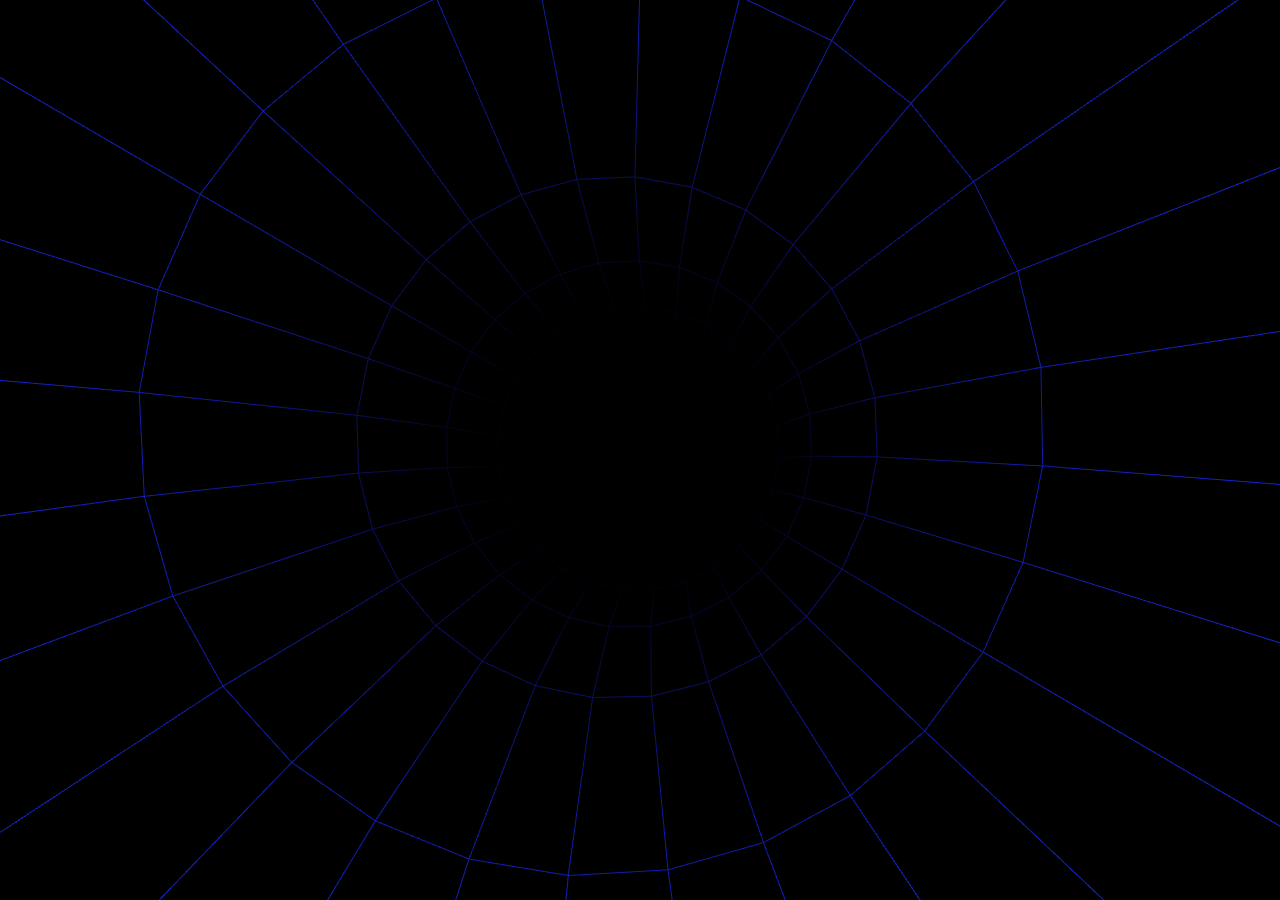
==== commit 7be9ea48: "Make tunnel path procedurally generated instead of pre-defined Replace the fixed closed curve with a" ====
--- a/index.html
+++ b/index.html
@@ -18,9 +18,11 @@
 <body>
   <script src="three.min.js"></script>
   <script>
+    const clamp = THREE.MathUtils.clamp;
+    const TWO_PI = Math.PI * 2;
+
     const scene = new THREE.Scene();
-    // Fog hides the far folds of the loop so you only ever see the continuous
-    // corridor ahead -> reads as endless depth, no detached pieces floating.
+    // Fog hides the far end of the generated path -> endless depth.
     scene.fog = new THREE.FogExp2(0x000000, 0.05);
 
     const camera = new THREE.PerspectiveCamera(90, window.innerWidth / window.innerHeight, 0.1, 1000);
@@ -32,97 +34,152 @@
     renderer.setClearColor(0x000000);
     document.body.appendChild(renderer.domElement);
 
-    // ---------- tunnel path (closed loop = truly infinite, never restarts) ----------
-    // Large-scale winding loop: a wide base ring (R0) so the tunnel never folds
-    // back onto itself within view distance, plus strong sine terms for very
-    // sinuous, sharply curving turns. Tuned so the nearest non-local fold sits
-    // ~85 units away -> hidden by fog, leaving only the continuous corridor ahead.
-    const CTRL_POINTS = 40;
-    const R0 = 340;
-    const pathPoints = [];
-    for (let i = 0; i < CTRL_POINTS; i++) {
-      const a = (i / CTRL_POINTS) * Math.PI * 2;
-      const x = Math.cos(a) * R0 + Math.sin(a * 3) * 80 + Math.cos(a * 5) * 45;
-      const y = Math.sin(a) * R0 + Math.cos(a * 3) * 80 + Math.sin(a * 5) * 45;
-      const z = Math.sin(a * 1.5) * 120 + Math.cos(a * 2.5) * 70;
-      pathPoints.push(new THREE.Vector3(x, y, z));
-    }
-
-    // closed=true makes the loop seamless; tension 0.5 keeps the turns tight and winding.
-    const curve = new THREE.CatmullRomCurve3(pathPoints, true, 'catmullrom', 0.5);
-    const CURVE_LENGTH = curve.getLength();
-
-    // ---------- tube geometry built as clean rings + rails ----------
-    const TUBULAR = 1400;  // rings along the length (dense -> smooth over long curve)
-    const RADIAL = 28;     // segments around each ring
-    const TUBE_RADIUS = 14.0; // wide enough to clearly fly *inside* the corridor
-
-    const frames = curve.computeFrenetFrames(TUBULAR, true);
-    const positions = [];
-    const colors = [];
-    const color = new THREE.Color();
-
-    const P = new THREE.Vector3();
-    for (let i = 0; i <= TUBULAR; i++) {
-      const u = i / TUBULAR;
-      curve.getPointAt(u % 1, P);
-      const N = frames.normals[i % TUBULAR];
-      const B = frames.binormals[i % TUBULAR];
-
-      // colour band sweeping along the tunnel (cyan / magenta / violet range)
-      const hue = (0.55 + u * 1.5) % 1;
-      color.setHSL(hue, 1.0, 0.55);
-
-      for (let j = 0; j < RADIAL; j++) {
-        const v = (j / RADIAL) * Math.PI * 2;
-        const cx = Math.cos(v), sy = Math.sin(v);
-        const x = P.x + TUBE_RADIUS * (cx * N.x + sy * B.x);
-        const y = P.y + TUBE_RADIUS * (cx * N.y + sy * B.y);
-        const z = P.z + TUBE_RADIUS * (cx * N.z + sy * B.z);
-        positions.push(x, y, z);
-        colors.push(color.r, color.g, color.b);
-      }
-    }
-
+    // ---------- tunnel parameters ----------
+    const RING_COUNT  = 140;  // centreline points held in the sliding window
+    const RADIAL      = 28;   // segments around each ring
+    const TUBE_RADIUS = 11;   // wide enough to clearly fly *inside* the corridor
+    const STEP        = 8;    // distance between consecutive ring centres
+    const CAM_INDEX   = 10;   // rings kept behind the camera
+    const LOOK_AHEAD  = 5;    // rings ahead the camera aims toward
+    const MOVE_SPEED  = 3;    // world units per frame
+
+    // ---------- generative heading (smoothed random walk = random but continuous) ----------
+    // The direction is never pre-defined: each new ring nudges the turn rate by a
+    // little randomness, damped so it can't spiral into itself, clamped so turns
+    // stay sharp but bounded. Result: an endless, never-repeating sinuous path.
+    const TURN_ACCEL = 0.03;  // randomness injected into the turn rate per ring
+    const TURN_DAMP  = 0.92;  // pulls the turn rate back toward 0 (no tight spirals)
+    const TURN_MAX   = 0.20;  // max radians turned per ring (sharpness of curves)
+
+    let yaw = Math.PI / 2, pitch = 0, yawRate = 0, pitchRate = 0;
+    const _dir = new THREE.Vector3();
+    function nextDir() {
+      yawRate   = clamp((yawRate   + (Math.random() - 0.5) * TURN_ACCEL) * TURN_DAMP, -TURN_MAX, TURN_MAX);
+      pitchRate = clamp((pitchRate + (Math.random() - 0.5) * TURN_ACCEL) * TURN_DAMP, -TURN_MAX, TURN_MAX);
+      yaw  += yawRate;
+      pitch = clamp(pitch + pitchRate, -1.2, 1.2);
+      return _dir.set(
+        Math.cos(pitch) * Math.cos(yaw),
+        Math.sin(pitch),
+        Math.cos(pitch) * Math.sin(yaw)
+      ).clone();
+    }
+
+    // ---------- sliding-window state ----------
+    const pts = [];   // ring centres        (THREE.Vector3)
+    const tans = [];  // tangents            (THREE.Vector3)
+    const nors = [];  // normals  (parallel-transported, no twist)
+    const bins = [];  // binormals
+    const hues = [];  // hue per ring
+    let ringCounter = 0;
+
+    function hueFor(n) { return (0.55 + n * 0.004) % 1; }
+
+    // Minimal-rotation parallel transport: carry a normal from one tangent to the
+    // next so the tube never twists, even as the window regenerates.
+    const _axis = new THREE.Vector3();
+    function transport(n, t0, t1) {
+      _axis.crossVectors(t0, t1);
+      const len = _axis.length();
+      const out = n.clone();
+      if (len > 1e-6) {
+        _axis.divideScalar(len);
+        out.applyAxisAngle(_axis, Math.acos(clamp(t0.dot(t1), -1, 1)));
+      }
+      return out.addScaledVector(t1, -out.dot(t1)).normalize();
+    }
+
+    // build the initial window
+    (function initPath() {
+      let cur = new THREE.Vector3(0, 0, 0);
+      pts.push(cur.clone());
+      for (let i = 1; i < RING_COUNT; i++) {
+        cur = cur.clone().addScaledVector(nextDir(), STEP);
+        pts.push(cur);
+      }
+      for (let i = 0; i < RING_COUNT; i++) {
+        const t = (i < RING_COUNT - 1) ? pts[i + 1].clone().sub(pts[i])
+                                       : pts[i].clone().sub(pts[i - 1]);
+        tans.push(t.normalize());
+      }
+      let n0 = new THREE.Vector3(0, 1, 0);
+      if (Math.abs(tans[0].dot(n0)) > 0.9) n0.set(1, 0, 0);
+      nors[0] = n0.crossVectors(tans[0], n0).normalize();
+      bins[0] = new THREE.Vector3().crossVectors(tans[0], nors[0]).normalize();
+      for (let i = 1; i < RING_COUNT; i++) {
+        nors[i] = transport(nors[i - 1], tans[i - 1], tans[i]);
+        bins[i] = new THREE.Vector3().crossVectors(tans[i], nors[i]).normalize();
+      }
+      for (let i = 0; i < RING_COUNT; i++) hues.push(hueFor(ringCounter++));
+    })();
+
+    // recycle the oldest ring and generate a fresh one ahead
+    const _off = new THREE.Vector3();
+    function advanceWindow() {
+      pts.shift(); tans.shift(); nors.shift(); bins.shift(); hues.shift();
+
+      // re-centre so coordinates stay bounded (whole scene + camera shift together)
+      _off.copy(pts[0]);
+      for (let i = 0; i < pts.length; i++) pts[i].sub(_off);
+
+      const newP = pts[pts.length - 1].clone().addScaledVector(nextDir(), STEP);
+      pts.push(newP);
+
+      const L = pts.length;                       // back to RING_COUNT
+      tans[L - 2] = pts[L - 1].clone().sub(pts[L - 2]).normalize();
+      tans.push(tans[L - 2].clone());
+      nors.push(transport(nors[L - 2], tans[L - 2], tans[L - 1]));
+      bins.push(new THREE.Vector3().crossVectors(tans[L - 1], nors[L - 1]).normalize());
+      hues.push(hueFor(ringCounter++));
+    }
+
+    // ---------- geometry (clean rings + longitudinal rails) ----------
+    const geo = new THREE.BufferGeometry();
+    geo.setAttribute('position', new THREE.BufferAttribute(new Float32Array(RING_COUNT * RADIAL * 3), 3));
+    geo.setAttribute('color',    new THREE.BufferAttribute(new Float32Array(RING_COUNT * RADIAL * 3), 3));
     const idx = [];
-    for (let i = 0; i <= TUBULAR; i++) {
+    for (let i = 0; i < RING_COUNT; i++) {
       for (let j = 0; j < RADIAL; j++) {
         const cur = i * RADIAL + j;
-        const nextJ = i * RADIAL + (j + 1) % RADIAL;
-        idx.push(cur, nextJ);                       // radial ring
-        if (i < TUBULAR) idx.push(cur, cur + RADIAL); // longitudinal rail
-      }
-    }
-
-    const geo = new THREE.BufferGeometry();
-    geo.setAttribute('position', new THREE.Float32BufferAttribute(positions, 3));
-    geo.setAttribute('color', new THREE.Float32BufferAttribute(colors, 3));
+        idx.push(cur, i * RADIAL + (j + 1) % RADIAL);     // radial ring
+        if (i < RING_COUNT - 1) idx.push(cur, cur + RADIAL); // longitudinal rail
+      }
+    }
     geo.setIndex(idx);
 
     const mat = new THREE.LineBasicMaterial({ vertexColors: true, transparent: true, opacity: 0.9, fog: true });
     const tunnel = new THREE.LineSegments(geo, mat);
     scene.add(tunnel);
 
-    // ---------- camera travel along the curve ----------
-    let travel = 0;                 // 0..1 position along the closed loop
-    const MOVE_SPEED = 6;           // world units per frame
-    const tStep = MOVE_SPEED / CURVE_LENGTH;
-
-    const camPos = new THREE.Vector3();
-    const lookPos = new THREE.Vector3();
-    const tangent = new THREE.Vector3();
+    const color = new THREE.Color();
+    function rebuildGeometry() {
+      const pos = geo.attributes.position.array;
+      const col = geo.attributes.color.array;
+      for (let i = 0; i < RING_COUNT; i++) {
+        const P = pts[i], N = nors[i], B = bins[i];
+        color.setHSL(hues[i], 1.0, 0.55);
+        for (let j = 0; j < RADIAL; j++) {
+          const v = (j / RADIAL) * TWO_PI, cx = Math.cos(v), sy = Math.sin(v);
+          const k = (i * RADIAL + j) * 3;
+          pos[k]     = P.x + TUBE_RADIUS * (cx * N.x + sy * B.x);
+          pos[k + 1] = P.y + TUBE_RADIUS * (cx * N.y + sy * B.y);
+          pos[k + 2] = P.z + TUBE_RADIUS * (cx * N.z + sy * B.z);
+          col[k] = color.r; col[k + 1] = color.g; col[k + 2] = color.b;
+        }
+      }
+      geo.attributes.position.needsUpdate = true;
+      geo.attributes.color.needsUpdate = true;
+    }
+    rebuildGeometry();
 
     // ---------- interactive distortion (camera-side, cheap) ----------
-    let distortion = 0;             // current 0..1
-    let targetDistortion = 0;
-    let lastInput = -10000;
+    let distortion = 0, targetDistortion = 0, lastInput = -10000;
     const DISTORTION_DURATION = 600;
-
-    function pulse(strength) { targetDistortion = strength; lastInput = Date.now(); }
-    renderer.domElement.addEventListener('mousedown', () => pulse(0.8));
-    renderer.domElement.addEventListener('mousemove', (e) => { if (e.buttons) pulse(0.9); });
-    renderer.domElement.addEventListener('touchstart', () => pulse(0.8), { passive: true });
-    renderer.domElement.addEventListener('touchmove', () => pulse(0.9), { passive: true });
+    function impulse(s) { targetDistortion = s; lastInput = Date.now(); }
+    renderer.domElement.addEventListener('mousedown', () => impulse(0.8));
+    renderer.domElement.addEventListener('mousemove', (e) => { if (e.buttons) impulse(0.9); });
+    renderer.domElement.addEventListener('touchstart', () => impulse(0.8), { passive: true });
+    renderer.domElement.addEventListener('touchmove', () => impulse(0.9), { passive: true });
 
     // ---------- gyroscope ----------
     let gyroX = 0, gyroY = 0;
@@ -140,25 +197,30 @@
     });
 
     // ---------- animation ----------
-    let roll = 0;
+    let dist = 0, roll = 0;
+    const camPos = new THREE.Vector3();
+    const lookPos = new THREE.Vector3();
 
     function animate() {
       requestAnimationFrame(animate);
 
-      // advance, wrapping around the closed loop -> never ends, never restarts visibly
-      travel = (travel + tStep) % 1;
-
-      // place camera on the centreline, looking a little further down the path
-      curve.getPointAt(travel, camPos);
-      curve.getTangentAt(travel, tangent);
-      lookPos.copy(camPos).add(tangent);
+      dist += MOVE_SPEED;
+      while (dist >= STEP) {           // recycle rings as we travel -> infinite tunnel
+        advanceWindow();
+        rebuildGeometry();
+        dist -= STEP;
+      }
+      const f = dist / STEP;
+
+      // glide smoothly between ring centres
+      camPos.lerpVectors(pts[CAM_INDEX], pts[CAM_INDEX + 1], f);
+      lookPos.lerpVectors(pts[CAM_INDEX + LOOK_AHEAD], pts[CAM_INDEX + LOOK_AHEAD + 1], f);
 
       // distortion easing
       const since = Date.now() - lastInput;
       if (since < DISTORTION_DURATION) {
-        const progress = since / DISTORTION_DURATION;
-        const easing = 1 - Math.pow(1 - progress, 3);
-        distortion = targetDistortion * (1 - easing);
+        const p = since / DISTORTION_DURATION;
+        distortion = targetDistortion * Math.pow(1 - p, 3);
       } else {
         distortion = 0;
       }
@@ -166,15 +228,12 @@
       camera.position.copy(camPos);
       camera.lookAt(lookPos);
 
-      // barrel-roll spin + extra spin while distorting
-      roll += 0.004 + distortion * 0.05;
+      roll += 0.004 + distortion * 0.05;     // barrel-roll spin
       camera.rotateZ(roll);
 
-      // lateral pan from gyroscope (in camera-local space)
-      camera.translateX(gyroY * 0.4);
+      camera.translateX(gyroY * 0.4);        // lateral pan from gyroscope
       camera.translateY(gyroX * 0.4);
 
-      // FOV punch + speed-wobble on interaction
       camera.fov = BASE_FOV + Math.sin(Date.now() * 0.02) * distortion * 12;
       camera.updateProjectionMatrix();
 
